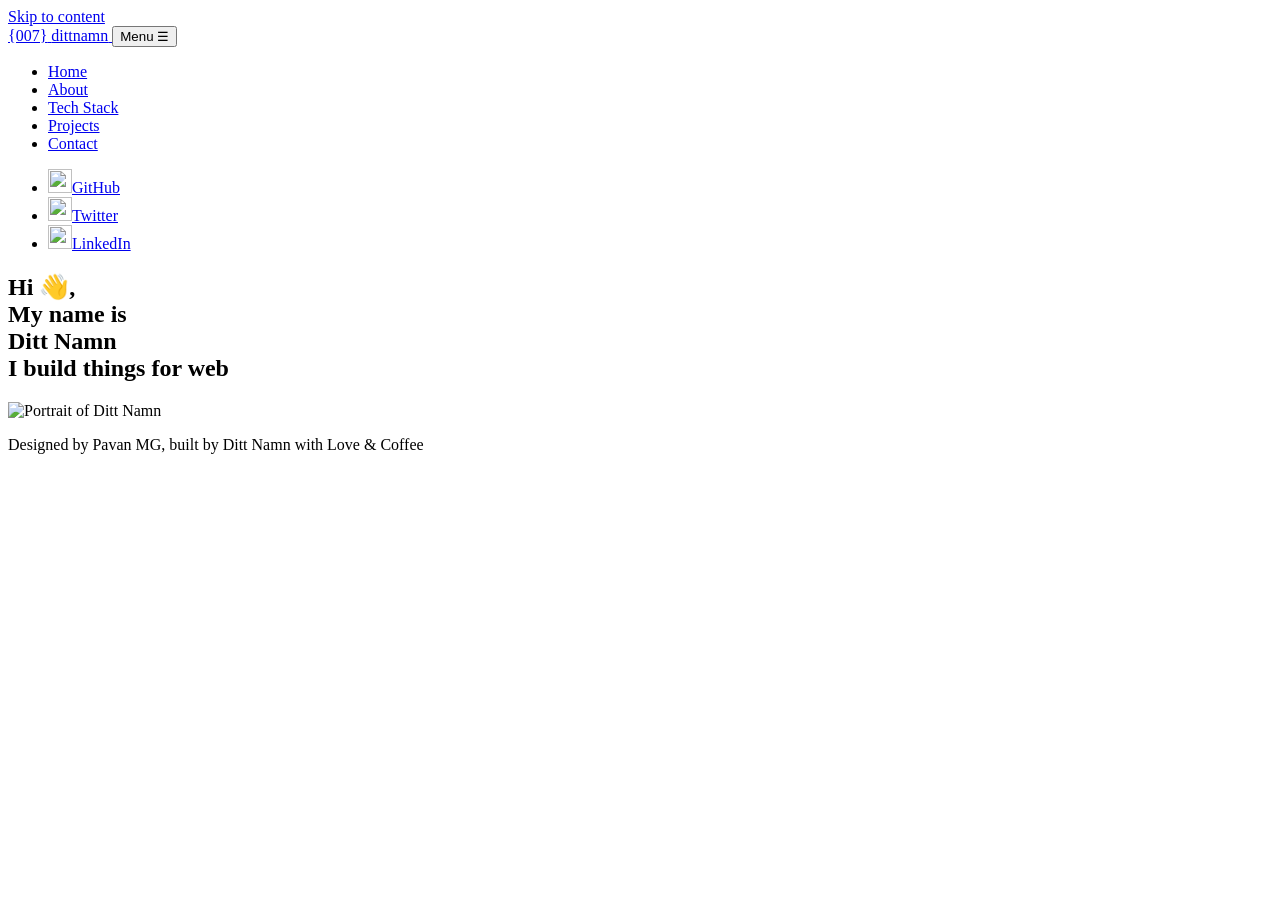
==== index.html @ 5b817834 "Add index.html file to project" ====
<!DOCTYPE html>
<html lang="en">
<head>
  <meta charset="utf-8">
  <meta name="viewport" content="width=device-width, initial-scale=1">
  <title>Home | Abdul</title>
  <meta name="description" content="Portfolio for Ditt Namn, web developer.">
<link rel="preconnect" href="https://fonts.googleapis.com">
<link rel="preconnect" href="https://fonts.gstatic.com" crossorigin>
<link href="https://fonts.googleapis.com/css2?family=Poppins:ital,wght@0,100;0,200;0,300;0,400;0,500;0,600;0,700;0,800;0,900;1,100;1,200;1,300;1,400;1,500;1,600;1,700;1,800;1,900&display=swap" rel="stylesheet">
  <link rel="stylesheet" href="css/base.css">
  <link rel="stylesheet" href="css/home.css">
  <script>document.documentElement.classList.add("js");</script>
</head>
<body>
  <a class="skip-link" href="#main">Skip to content</a>
  <header class="site-header">
    <div class="site-header__inner container">
      <a class="logo" href="index.html" aria-label="Ditt Namn, go to the home page">
        <span class="logo__code">&#123;007&#125;</span>
        <span class="logo__name">dittnamn</span>
      </a>
      <button class="menu-toggle" type="button" aria-expanded="false" aria-controls="site-nav">
        <span class="visually-hidden">Menu</span>
        <span class="menu-toggle__icon" aria-hidden="true">&#9776;</span>
      </button>
      <nav id="site-nav" class="site-nav" aria-label="Main">
        <ul class="site-nav__list">
          <li><a href="index.html" aria-current="page">Home</a></li>
          <li><a href="about.html">About</a></li>
          <li><a href="tech-stack.html">Tech Stack</a></li>
          <li><a href="projects.html">Projects</a></li>
          <li><a href="contact.html">Contact</a></li>
        </ul>
        <ul class="social-list">
          <li><a href="https://github.com/" class="social-list__link"><img src="images/icons/github.svg" alt="" width="24" height="24"><span class="visually-hidden">GitHub</span></a></li>
          <li><a href="https://x.com/" class="social-list__link"><img src="images/icons/twitter.svg" alt="" width="24" height="24"><span class="visually-hidden">Twitter</span></a></li>
          <li><a href="https://www.linkedin.com/" class="social-list__link"><img src="images/icons/linkedin.svg" alt="" width="24" height="24"><span class="visually-hidden">LinkedIn</span></a></li>
        </ul>
      </nav>
    </div>
  </header>

  <main id="main" class="container">
    <section class="hero" aria-labelledby="hero-title">
      <h1 id="hero-title" class="hero__title">
        Hi <span aria-hidden="true">&#128075;</span>,<br>
        My name is<br>
        <span class="hero__name">Ditt Namn</span><br>
        I build things for web
      </h1>
      <div class="hero__photo">
        <img src="images/profile.svg" alt="Portrait of Ditt Namn" width="320" height="320">
      </div>
    </section>
  </main>

  <footer class="site-footer">
    <p>Designed by Pavan MG, built by Ditt Namn with Love &amp; Coffee</p>
  </footer>
  <script src="js/menu.js"></script>
</body>
</html>
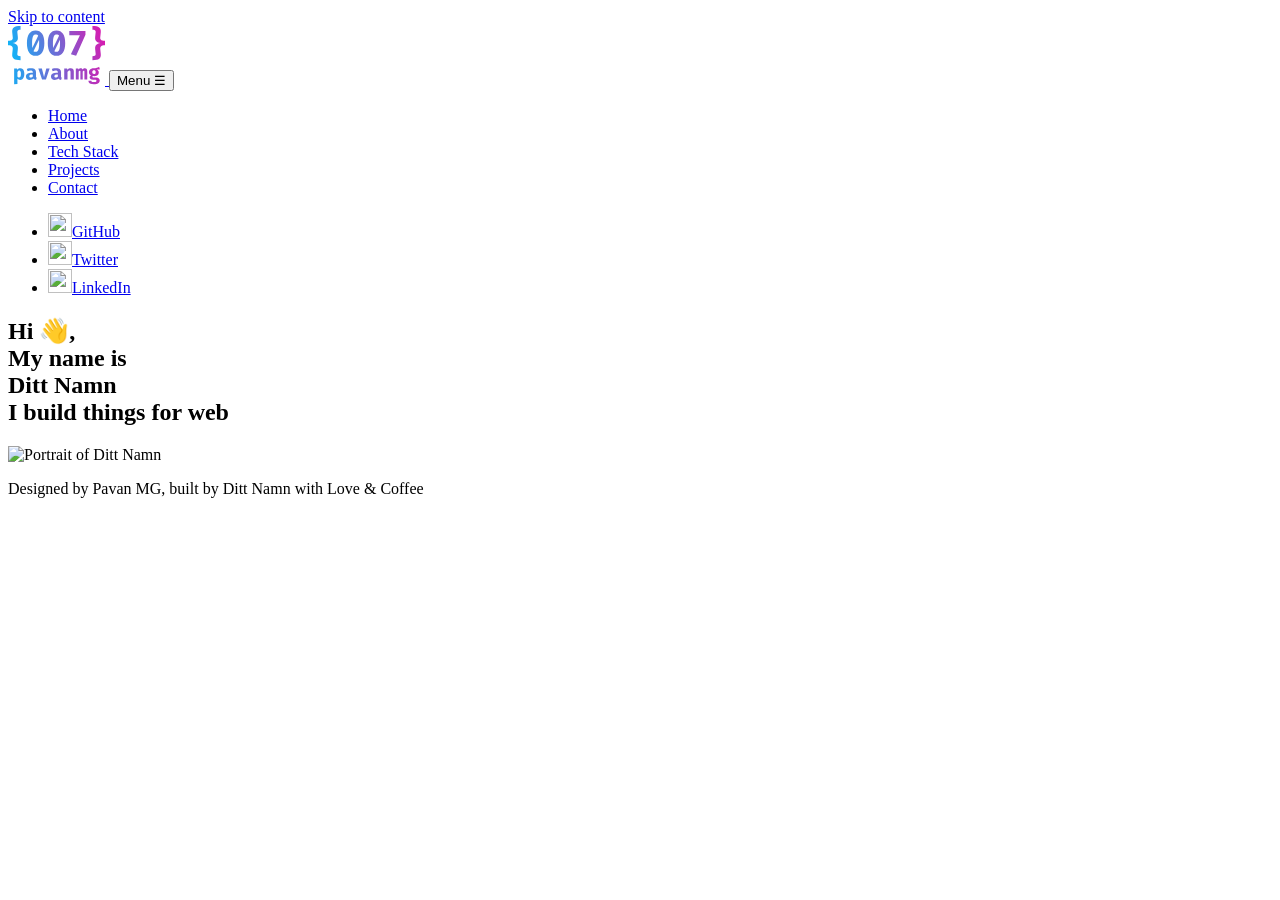
==== commit 4ad5e0ca: "added all html files" ====
--- a/index.html
+++ b/index.html
@@ -10,15 +10,13 @@
 <link href="https://fonts.googleapis.com/css2?family=Poppins:ital,wght@0,100;0,200;0,300;0,400;0,500;0,600;0,700;0,800;0,900;1,100;1,200;1,300;1,400;1,500;1,600;1,700;1,800;1,900&display=swap" rel="stylesheet">
   <link rel="stylesheet" href="css/base.css">
   <link rel="stylesheet" href="css/home.css">
-  <script>document.documentElement.classList.add("js");</script>
 </head>
 <body>
   <a class="skip-link" href="#main">Skip to content</a>
   <header class="site-header">
     <div class="site-header__inner container">
       <a class="logo" href="index.html" aria-label="Ditt Namn, go to the home page">
-        <span class="logo__code">&#123;007&#125;</span>
-        <span class="logo__name">dittnamn</span>
+        <img src="images/portfolio-logo.svg" alt="007 Logo">
       </a>
       <button class="menu-toggle" type="button" aria-expanded="false" aria-controls="site-nav">
         <span class="visually-hidden">Menu</span>
@@ -58,6 +56,5 @@
   <footer class="site-footer">
     <p>Designed by Pavan MG, built by Ditt Namn with Love &amp; Coffee</p>
   </footer>
-  <script src="js/menu.js"></script>
 </body>
 </html>
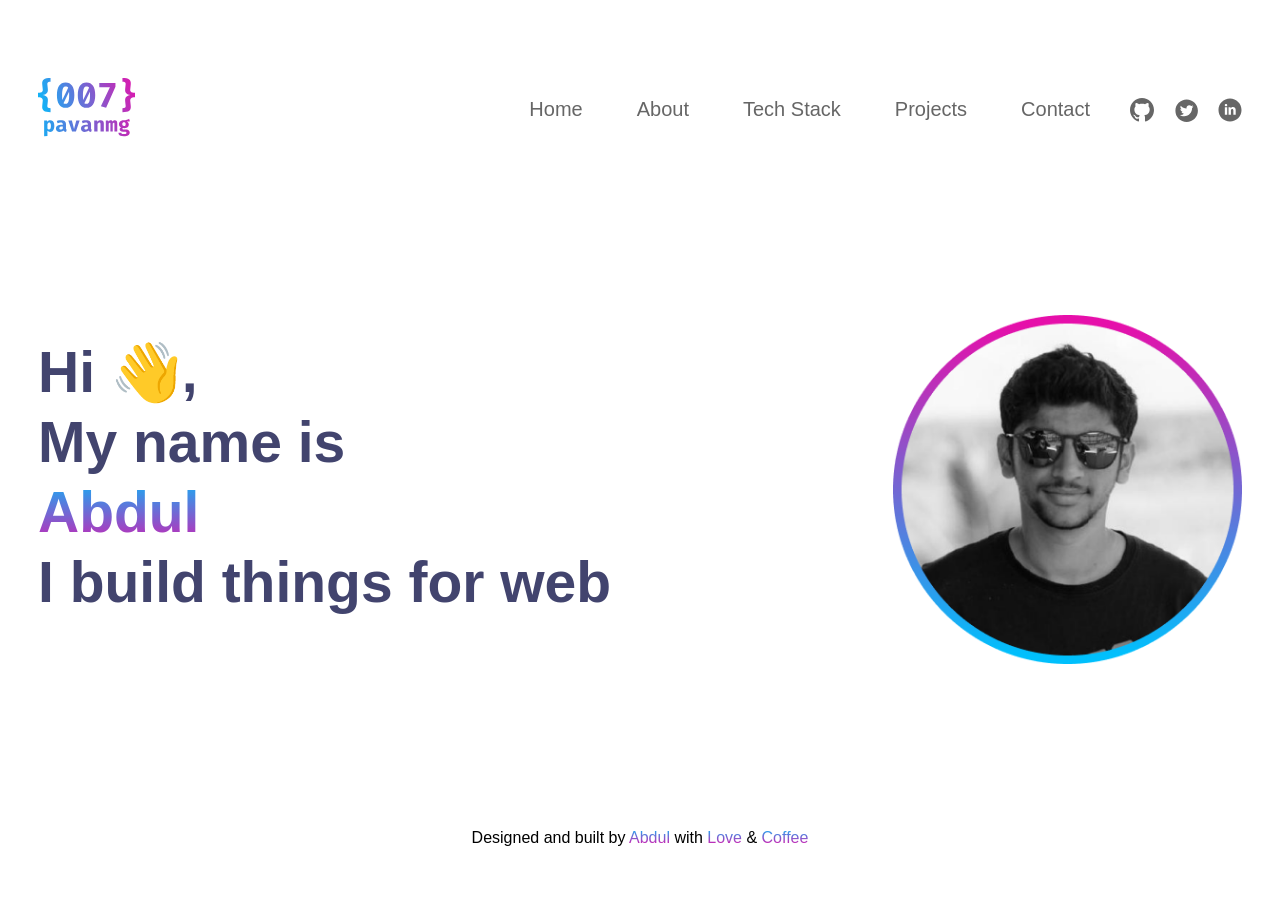
==== commit c6577cb9: "Home page changes" ====
--- a/index.html
+++ b/index.html
@@ -4,7 +4,7 @@
   <meta charset="utf-8">
   <meta name="viewport" content="width=device-width, initial-scale=1">
   <title>Home | Abdul</title>
-  <meta name="description" content="Portfolio for Ditt Namn, web developer.">
+  <meta name="description" content="Portfolio for Abdul,fullstack developer.">
 <link rel="preconnect" href="https://fonts.googleapis.com">
 <link rel="preconnect" href="https://fonts.gstatic.com" crossorigin>
 <link href="https://fonts.googleapis.com/css2?family=Poppins:ital,wght@0,100;0,200;0,300;0,400;0,500;0,600;0,700;0,800;0,900;1,100;1,200;1,300;1,400;1,500;1,600;1,700;1,800;1,900&display=swap" rel="stylesheet">
@@ -12,10 +12,10 @@
   <link rel="stylesheet" href="css/home.css">
 </head>
 <body>
-  <a class="skip-link" href="#main">Skip to content</a>
+  <!-- <a class="skip-link" href="#main">Skip to content</a> -->
   <header class="site-header">
     <div class="site-header__inner container">
-      <a class="logo" href="index.html" aria-label="Ditt Namn, go to the home page">
+      <a class="logo" href="index.html" aria-label="Abdul, go to the home page">
         <img src="images/portfolio-logo.svg" alt="007 Logo">
       </a>
       <button class="menu-toggle" type="button" aria-expanded="false" aria-controls="site-nav">
@@ -31,9 +31,9 @@
           <li><a href="contact.html">Contact</a></li>
         </ul>
         <ul class="social-list">
-          <li><a href="https://github.com/" class="social-list__link"><img src="images/icons/github.svg" alt="" width="24" height="24"><span class="visually-hidden">GitHub</span></a></li>
-          <li><a href="https://x.com/" class="social-list__link"><img src="images/icons/twitter.svg" alt="" width="24" height="24"><span class="visually-hidden">Twitter</span></a></li>
-          <li><a href="https://www.linkedin.com/" class="social-list__link"><img src="images/icons/linkedin.svg" alt="" width="24" height="24"><span class="visually-hidden">LinkedIn</span></a></li>
+          <li><a href="https://github.com/" class="social-list__link"><img src="images/github-icon.svg" alt="" width="24" height="24"><span class="visually-hidden"></span></a></li>
+          <li><a href="https://x.com/" class="social-list__link"><img src="images/x-icon.svg" alt="" width="24" height="24"><span class="visually-hidden"></span></a></li>
+          <li><a href="https://www.linkedin.com/" class="social-list__link"><img src="images/linkedin-icon.svg" alt="" width="24" height="24"><span class="visually-hidden"></span></a></li>
         </ul>
       </nav>
     </div>
@@ -44,17 +44,17 @@
       <h1 id="hero-title" class="hero__title">
         Hi <span aria-hidden="true">&#128075;</span>,<br>
         My name is<br>
-        <span class="hero__name">Ditt Namn</span><br>
+        <span class="hero__name">Abdul</span><br>
         I build things for web
       </h1>
       <div class="hero__photo">
-        <img src="images/profile.svg" alt="Portrait of Ditt Namn" width="320" height="320">
+        <img src="images/person-image.png" alt="Portrait of Abdul" width="349" height="349">
       </div>
     </section>
   </main>
 
   <footer class="site-footer">
-    <p>Designed by Pavan MG, built by Ditt Namn with Love &amp; Coffee</p>
+    <p>Designed and built by <span class="gradient-footer-text">Abdul</span> with <span class="gradient-footer-text">Love </span> &amp; <span class="gradient-footer-text">Coffee</span> </p>
   </footer>
 </body>
 </html>
--- a/css/base.css
+++ b/css/base.css
@@ -0,0 +1,88 @@
+/* ===== Variables ===== */
+:root {
+  --color-bg: #ffffff;
+  --color-text: #333333;
+  --color-heading: #666666;
+  --color-muted: #595959;
+  --color-accent: #4f46e5;
+  --color-accent-alt: #c026d3;
+  --color-border: #e4e4e7;
+  --color-badge-bg: #d9f7d9;
+  --color-badge-text: #14532d;
+  --color-focus: #4f46e5;
+
+  --font-main:  "Poppins", sans-serif;
+  --font-header: "DM Sans", sans-serif;
+  --space-s: 0.5rem;
+  --space-m: 1rem;
+  --space-l: 2rem;
+  --space-xl: 4rem;
+  --radius: 0.5rem;
+}
+body{
+    font-family: var(--font-main);
+    max-width: 1204px;
+    margin: 0 auto;
+     min-height: 100vh;
+  display: flex;
+  flex-direction: column;
+}
+main{
+    flex: 1;
+}
+a{
+    text-decoration: none;
+}
+header{
+    font-family: var(--font-header);
+    padding-top: 78px;
+}
+.menu-toggle{
+    display: none;
+}
+ul{
+    list-style: none;
+}
+.site-header__inner{
+    display: flex;
+    align-items: center;
+    justify-content: space-between;
+}
+.site-nav{
+    display: flex;
+    align-items: center;
+
+}
+.site-nav__list{
+    display: flex;
+    align-items: center;
+    font-size: 20px;
+    font-weight: 500;
+}
+.site-nav__list li:not(:last-child) {
+    margin-right: 54px;
+}
+.site-nav__list a{
+
+    color: var(--color-heading);
+}
+.social-list{
+    display: flex;
+    align-items: center;
+    column-gap: 20px;
+}
+.social-list__link{
+    display: flex
+}
+footer{
+    display: flex;
+    justify-content: center;
+}
+.gradient-footer-text{
+      background: linear-gradient(#13B0F5, #E70FAA);
+    color: transparent;
+    background-clip: text;
+}
+footer p{
+    margin-bottom: 53px;
+}
--- a/css/home.css
+++ b/css/home.css
@@ -0,0 +1,29 @@
+:root{
+    --solid-heading:#42446E;
+}
+main{
+    display: flex;
+    align-content: center;
+    align-items: center;
+    width: 100%;
+}
+section{
+        display: flex;
+    justify-content: space-between;
+    flex: 1;
+}
+h1{
+    font-size: 57px;
+    font-weight: 700;
+    color: var(--solid-heading);
+    line-height: 70px;
+}
+.hero__name{
+    background: linear-gradient(#13B0F5, #CA24B4);
+    color: transparent;
+    background-clip: text;
+}
+.hero__photo{
+    display: flex;
+    align-items: flex-end;
+}
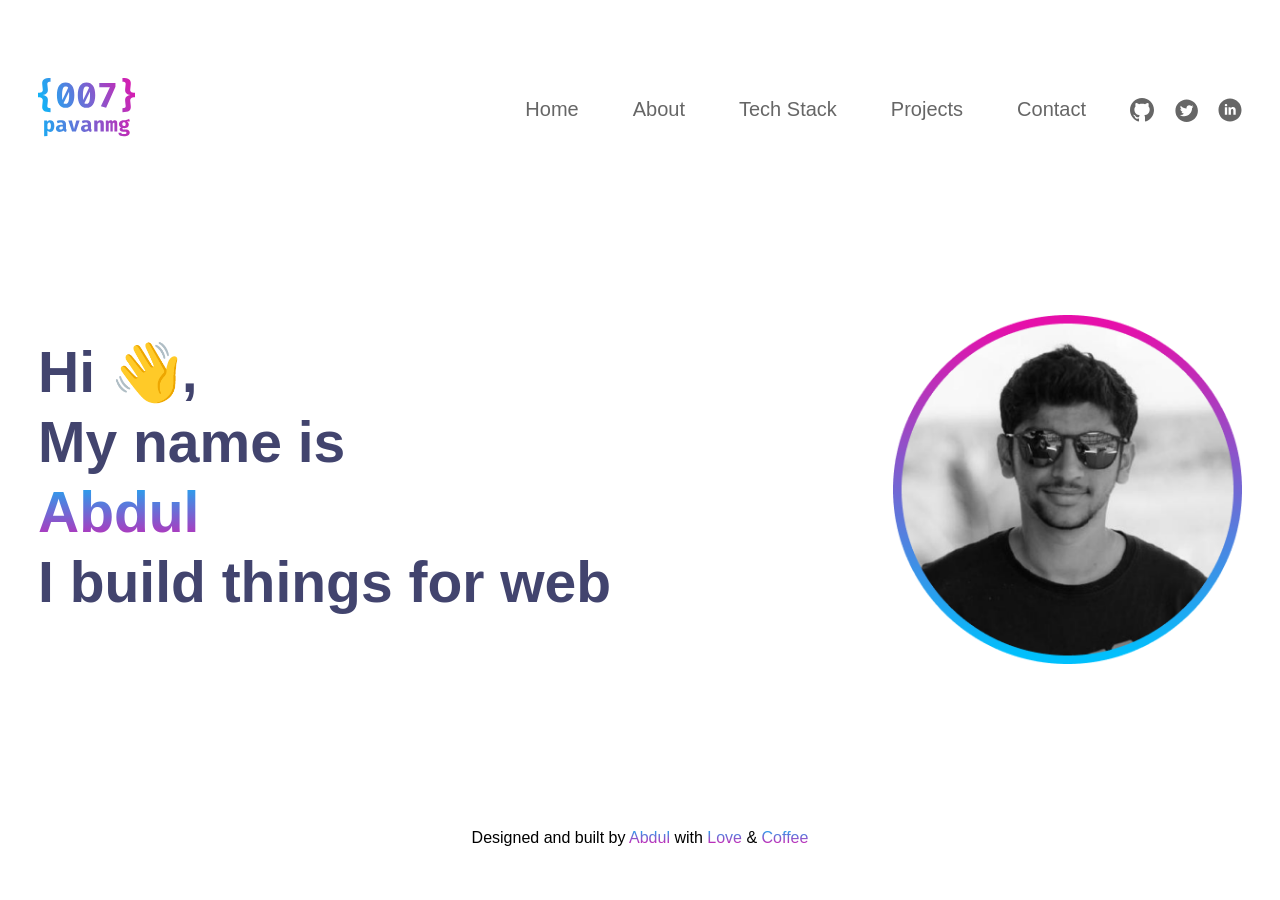
==== commit a23058d7: "Responsive changes" ====
--- a/index.html
+++ b/index.html
@@ -18,12 +18,9 @@
       <a class="logo" href="index.html" aria-label="Abdul, go to the home page">
         <img src="images/portfolio-logo.svg" alt="007 Logo">
       </a>
-      <button class="menu-toggle" type="button" aria-expanded="false" aria-controls="site-nav">
-        <span class="visually-hidden">Menu</span>
-        <span class="menu-toggle__icon" aria-hidden="true">&#9776;</span>
-      </button>
       <nav id="site-nav" class="site-nav" aria-label="Main">
         <ul class="site-nav__list">
+      
           <li><a href="index.html" aria-current="page">Home</a></li>
           <li><a href="about.html">About</a></li>
           <li><a href="tech-stack.html">Tech Stack</a></li>
@@ -36,6 +33,10 @@
           <li><a href="https://www.linkedin.com/" class="social-list__link"><img src="images/linkedin-icon.svg" alt="" width="24" height="24"><span class="visually-hidden"></span></a></li>
         </ul>
       </nav>
+          <button class="menu-toggle" type="button" aria-expanded="false" aria-controls="site-nav">
+            <span class="visually-hidden">Menu</span>
+            <span class="menu-toggle__icon" aria-hidden="true">&#9776;</span>
+          </button>
     </div>
   </header>
 
--- a/css/base.css
+++ b/css/base.css
@@ -1,4 +1,3 @@
-/* ===== Variables ===== */
 :root {
   --color-bg: #ffffff;
   --color-text: #333333;
@@ -11,7 +10,7 @@
   --color-badge-text: #14532d;
   --color-focus: #4f46e5;
 
-  --font-main:  "Poppins", sans-serif;
+  --font-main: "Poppins", sans-serif;
   --font-header: "DM Sans", sans-serif;
   --space-s: 0.5rem;
   --space-m: 1rem;
@@ -19,70 +18,168 @@
   --space-xl: 4rem;
   --radius: 0.5rem;
 }
-body{
-    font-family: var(--font-main);
-    max-width: 1204px;
-    margin: 0 auto;
-     min-height: 100vh;
+
+body {
+  font-family: var(--font-main);
+  max-width: 1204px;
+  margin: 0 auto;
+  min-height: 100vh;
   display: flex;
   flex-direction: column;
 }
-main{
-    flex: 1;
+main {
+  flex: 1;
 }
-a{
-    text-decoration: none;
+a {
+  text-decoration: none;
 }
-header{
-    font-family: var(--font-header);
-    padding-top: 78px;
+ul {
+  list-style: none;
+  margin: 0;
+  padding: 0;
 }
-.menu-toggle{
-    display: none;
+.visually-hidden {
+  position: absolute;
+  width: 1px;
+  height: 1px;
+  margin: -1px;
+  padding: 0;
+  overflow: hidden;
+  clip: rect(0, 0, 0, 0);
+  white-space: nowrap;
+  border: 0;
 }
-ul{
-    list-style: none;
+
+header {
+  font-family: var(--font-header);
+  padding-top: 78px;
 }
-.site-header__inner{
+.menu-toggle {
+  display: none;
+}
+.site-header__inner {
+  display: flex;
+  align-items: center;
+  justify-content: space-between;
+}
+.site-nav {
+  display: flex;
+  align-items: center;
+}
+.site-nav__list {
+  display: flex;
+  align-items: center;
+  font-size: 20px;
+  font-weight: 500;
+}
+.site-nav__list li:not(:last-child) {
+  margin-right: 54px;
+}
+.site-nav__list a {
+  color: var(--color-heading);
+}
+.social-list {
+  display: flex;
+  align-items: center;
+  column-gap: 20px;
+  margin-left: 44px; 
+}
+.social-list__link {
+  display: flex;
+}
+
+/* ===== Footer ===== */
+footer {
+  display: flex;
+  justify-content: center;
+}
+.gradient-footer-text {
+  background: linear-gradient(#13B0F5, #E70FAA);
+  color: transparent;
+  background-clip: text;
+}
+footer p {
+  margin-bottom: 53px;
+}
+
+@media (max-width: 992px) {
+  header {
+    padding-top: 40px;
+  }
+  .site-header__inner {
+    padding-inline: var(--space-m);
+  }
+  .site-nav__list {
+    font-size: 16px;
+  }
+  .site-nav__list li:not(:last-child) {
+    margin-right: 24px;
+  }
+  .social-list {
+    column-gap: 14px;
+    margin-left: 24px;
+  }
+}
+
+@media (max-width: 600px) {
+  header {
+    padding-top: var(--space-m);
+  }
+
+  .site-header__inner {
+    flex-wrap: wrap;
+  }
+  .logo img {
+    height: 40px;
+    width: auto;
+  }
+
+  .menu-toggle {
     display: flex;
     align-items: center;
-    justify-content: space-between;
-}
-.site-nav{
+    background: none;
+    border: 0;
+    padding: 0;
+    font-size: 32px;
+    line-height: 1;
+    color: #000;
+    cursor: pointer;
+  }
+
+  .site-nav {
     display: flex;
-    align-items: center;
+    order: 3;
+    flex-basis: 100%;
+    flex-direction: column;
+    margin-top: var(--space-m);
+  }
 
-}
-.site-nav__list{
-    display: flex;
-    align-items: center;
-    font-size: 20px;
-    font-weight: 500;
-}
-.site-nav__list li:not(:last-child) {
-    margin-right: 54px;
-}
-.site-nav__list a{
+  .site-nav__list {
+    flex-direction: column;
+    gap: var(--space-s);
+    font-size: 18px;
+    text-align: center;
+  }
+  .site-nav__list li:not(:last-child) {
+    margin-right: 0;
+  }
+  .site-nav__list a {
+    color: #000;
+  }
 
-    color: var(--color-heading);
-}
-.social-list{
-    display: flex;
-    align-items: center;
-    column-gap: 20px;
-}
-.social-list__link{
-    display: flex
-}
-footer{
-    display: flex;
-    justify-content: center;
-}
-.gradient-footer-text{
-      background: linear-gradient(#13B0F5, #E70FAA);
-    color: transparent;
-    background-clip: text;
-}
-footer p{
-    margin-bottom: 53px;
+  .social-list {
+    width: 100%;
+    justify-content: space-around;
+    margin: var(--space-l) 0 0;
+  }
+  .social-list li:nth-child(1) { order: 3; }
+  .social-list li:nth-child(2) { order: 1; }
+  .social-list li:nth-child(3) { order: 2; }
+  .social-list__link img {
+    width: 32px;
+    height: 32px;
+  }
+  .container{
+        padding: 20px;
+    }
 }
--- a/css/home.css
+++ b/css/home.css
@@ -26,4 +26,16 @@
 .hero__photo{
     display: flex;
     align-items: flex-end;
+}
+@media (max-width: 600px) {
+    .site-nav{
+        margin-bottom: 200px;
+    }
+    
+    .hero{
+        flex-direction: column;
+    }
+    .hero__title{
+        font-size: 44px;
+    }
 }
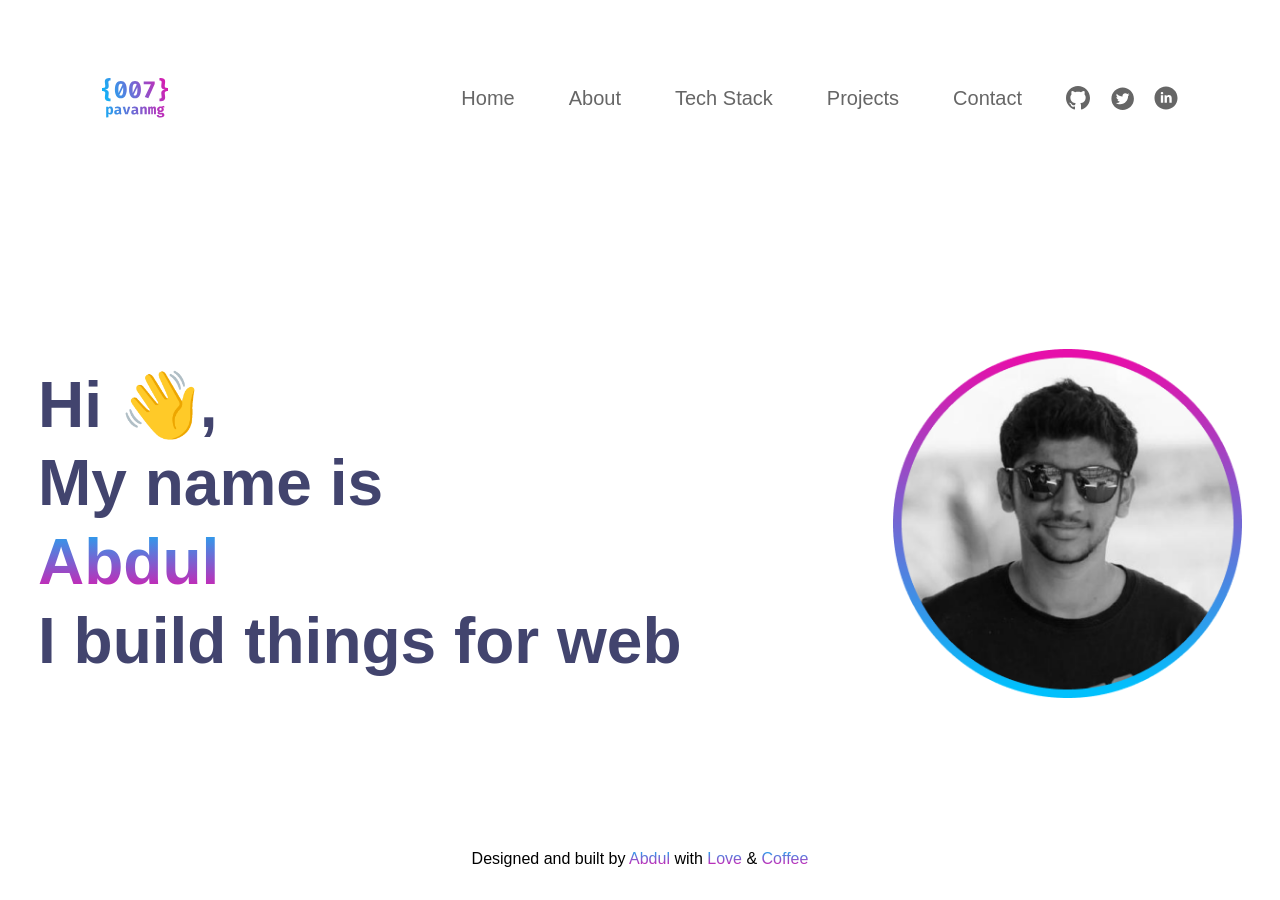
==== commit ba06b3a9: "Update HTML structure and CSS variables for improved styling and accessibility" ====
--- a/index.html
+++ b/index.html
@@ -28,9 +28,12 @@
           <li><a href="contact.html">Contact</a></li>
         </ul>
         <ul class="social-list">
-          <li><a href="https://github.com/" class="social-list__link"><img src="images/github-icon.svg" alt="" width="24" height="24"><span class="visually-hidden"></span></a></li>
-          <li><a href="https://x.com/" class="social-list__link"><img src="images/x-icon.svg" alt="" width="24" height="24"><span class="visually-hidden"></span></a></li>
-          <li><a href="https://www.linkedin.com/" class="social-list__link"><img src="images/linkedin-icon.svg" alt="" width="24" height="24"><span class="visually-hidden"></span></a></li>
+          <li><a href="https://github.com/" class="social-list__link"><img src="images/github-icon.svg" alt="" width="24" height="24">
+            <span class="visually-hidden">Github</span></a></li>
+          <li><a href="https://x.com/" class="social-list__link"><img src="images/x-icon.svg" alt="" width="24" height="24">
+            <span class="visually-hidden">X</span></a></li>
+          <li><a href="https://www.linkedin.com/" class="social-list__link"><img src="images/linkedin-icon.svg" alt="" width="24" height="24">
+          <span class="visually-hidden">Linkedin</span></a></li>
         </ul>
       </nav>
           <button class="menu-toggle" type="button" aria-expanded="false" aria-controls="site-nav">
--- a/css/base.css
+++ b/css/base.css
@@ -9,6 +9,16 @@
   --color-badge-bg: #d9f7d9;
   --color-badge-text: #14532d;
   --color-focus: #4f46e5;
+  --color-primary: #42446e;
+  --color-heading: #666;
+  --color-muted: #a7a7a7;
+  --color-border: #ebeaed;
+  --color-badge-bg: #d7ffe0;
+  --color-badge-text: #018c0f;
+  --color-gradient-start: #13b0f5;
+  --color-gradient-end: #e70faa;
+  --color-text: #000;
+  --color-contact-heading: #1e0e62;
 
   --font-main: "Poppins", sans-serif;
   --font-header: "DM Sans", sans-serif;
@@ -19,25 +29,44 @@
   --radius: 0.5rem;
 }
 
+*,
+*::before,
+*::after {
+  box-sizing: border-box;
+}
+
 body {
+  display: flex;
+  flex-direction: column;
+  width: 100%;
+  max-width: 1204px;
+  min-height: 100vh;
+  margin: 0 auto;
+  background: var(--color-bg);
+  color: var(--color-text);
   font-family: var(--font-main);
-  max-width: 1204px;
-  margin: 0 auto;
-  min-height: 100vh;
-  display: flex;
-  flex-direction: column;
-}
+}
+
 main {
   flex: 1;
 }
+
+.container {
+  width: 100%;
+  margin-inline: auto;
+  padding-inline: var(--space-m);
+}
+
 a {
   text-decoration: none;
 }
+
 ul {
-  list-style: none;
   margin: 0;
   padding: 0;
-}
+  list-style: none;
+}
+
 .visually-hidden {
   position: absolute;
   width: 1px;
@@ -51,135 +80,159 @@
 }
 
 header {
+  padding-top: var(--space-m);
   font-family: var(--font-header);
-  padding-top: 78px;
-}
+}
+
+.logo img {
+  display: block;
+  width: auto;
+  height: 40px;
+}
+
+.site-header__inner {
+  display: flex;
+  flex-wrap: wrap;
+  align-items: center;
+  justify-content: space-between;
+}
+
 .menu-toggle {
-  display: none;
-}
-.site-header__inner {
-  display: flex;
-  align-items: center;
-  justify-content: space-between;
-}
+  display: flex;
+  align-items: center;
+  justify-content: center;
+  padding: 0;
+  border: 0;
+  background: none;
+  color: var(--color-text);
+  font-size: 32px;
+  line-height: 1;
+  cursor: pointer;
+}
+
 .site-nav {
   display: flex;
-  align-items: center;
-}
+  flex-basis: 100%;
+  flex-direction: column;
+  align-items: center;
+  order: 3;
+  margin-top: var(--space-m);
+}
+
 .site-nav__list {
   display: flex;
-  align-items: center;
-  font-size: 20px;
+  flex-direction: column;
+  align-items: center;
+  gap: var(--space-s);
+  font-size: 18px;
   font-weight: 500;
-}
-.site-nav__list li:not(:last-child) {
-  margin-right: 54px;
-}
+  text-align: center;
+}
+
 .site-nav__list a {
   color: var(--color-heading);
 }
+
 .social-list {
   display: flex;
   align-items: center;
-  column-gap: 20px;
-  margin-left: 44px; 
-}
+  justify-content: space-around;
+  width: 100%;
+  margin-top: var(--space-l);
+}
+
 .social-list__link {
   display: flex;
 }
 
-/* ===== Footer ===== */
+.social-list__link img {
+  width: 32px;
+  height: 32px;
+}
+
 footer {
   display: flex;
   justify-content: center;
-}
+  padding-inline: var(--space-m);
+  text-align: center;
+}
+
 .gradient-footer-text {
-  background: linear-gradient(#13B0F5, #E70FAA);
+  background: linear-gradient(var(--color-gradient-start),var(--color-gradient-end));
   color: transparent;
   background-clip: text;
 }
+
 footer p {
-  margin-bottom: 53px;
-}
-
-@media (max-width: 992px) {
+  margin: 0 0 2rem;
+}
+
+@media (min-width: 601px) {
+  header{
+        padding: 4.875rem 4rem;
+    }
+  .container {
+    padding-inline: var(--space-l);
+  }
+
   header {
-    padding-top: 40px;
-  }
+    padding-top: 2.5rem;
+  }
+
   .site-header__inner {
-    padding-inline: var(--space-m);
-  }
+    flex-wrap: nowrap;
+  }
+
+  .menu-toggle {
+    display: none;
+  }
+
+  .site-nav {
+    flex-basis: auto;
+    flex-direction: row;
+    order: initial;
+    margin-top: 0;
+  }
+
   .site-nav__list {
+    flex-direction: row;
+    gap: 1.5rem;
     font-size: 16px;
   }
+
+  .social-list {
+    width: auto;
+    justify-content: initial;
+    gap: 14px;
+    margin: 0 0 0 1.5rem;
+  }
+
+  .social-list__link img {
+    width: 24px;
+    height: 24px;
+  }
+}
+
+@media (min-width: 993px) {
+  .container {
+    padding-inline: 0;
+  }
+
+  header {
+    padding-top: 4.875rem;
+  }
+
+  .site-nav__list {
+    gap: 0;
+    font-size: 20px;
+  }
+
   .site-nav__list li:not(:last-child) {
-    margin-right: 24px;
-  }
+    margin-right: 54px;
+  }
+
   .social-list {
-    column-gap: 14px;
-    margin-left: 24px;
-  }
-}
-
-@media (max-width: 600px) {
-  header {
-    padding-top: var(--space-m);
-  }
-
-  .site-header__inner {
-    flex-wrap: wrap;
-  }
-  .logo img {
-    height: 40px;
-    width: auto;
-  }
-
-  .menu-toggle {
-    display: flex;
-    align-items: center;
-    background: none;
-    border: 0;
-    padding: 0;
-    font-size: 32px;
-    line-height: 1;
-    color: #000;
-    cursor: pointer;
-  }
-
-  .site-nav {
-    display: flex;
-    order: 3;
-    flex-basis: 100%;
-    flex-direction: column;
-    margin-top: var(--space-m);
-  }
-
-  .site-nav__list {
-    flex-direction: column;
-    gap: var(--space-s);
-    font-size: 18px;
-    text-align: center;
-  }
-  .site-nav__list li:not(:last-child) {
-    margin-right: 0;
-  }
-  .site-nav__list a {
-    color: #000;
-  }
-
-  .social-list {
-    width: 100%;
-    justify-content: space-around;
-    margin: var(--space-l) 0 0;
-  }
-  .social-list li:nth-child(1) { order: 3; }
-  .social-list li:nth-child(2) { order: 1; }
-  .social-list li:nth-child(3) { order: 2; }
-  .social-list__link img {
-    width: 32px;
-    height: 32px;
-  }
-  .container{
-        padding: 20px;
-    }
+    gap: 20px;
+    margin-left: 44px;
+  }
 }
--- a/css/home.css
+++ b/css/home.css
@@ -1,32 +1,75 @@
-:root{
-    --solid-heading:#42446E;
+main {
+  display: flex;
+  align-items: center;
+  width: 100%;
 }
-main{
-    display: flex;
-    align-content: center;
-    align-items: center;
-    width: 100%;
-}
-section{
+
+section {
         display: flex;
     justify-content: space-between;
     flex: 1;
 }
-h1{
+
+h1 {
     font-size: 57px;
     font-weight: 700;
-    color: var(--solid-heading);
+    color: var(--color-primary);
     line-height: 70px;
 }
-.hero__name{
-    background: linear-gradient(#13B0F5, #CA24B4);
-    color: transparent;
-    background-clip: text;
+
+.hero {
+  display: flex;
+  flex: 1;
+  flex-direction: column;
+  align-items: center;
+  justify-content: space-between;
+  gap: 2rem;
 }
-.hero__photo{
-    display: flex;
+
+.hero__title {
+  margin: 0;
+  color: var(--color-primary);
+  font-size: 8vw;
+  font-weight: 700;
+  line-height: 1.25;
+}
+
+.hero__name {
+  background: linear-gradient(var(--color-gradient-start), var(--color-gradient-end));
+  color: transparent;
+  background-clip: text;
+}
+
+.hero__photo {
+  display: flex;
+  justify-content: center;
+  width: 100%;
+}
+
+.hero__photo img {
+  display: block;
+  width: min(100%, 349px);
+  height: auto;
+}
+
+@media (min-width: 601px) {
+  .hero {
+    flex-direction: row;
+    gap: 2rem;
+  }
+
+  .hero__title {
+    font-size: 5vw;
+    line-height: 1.23;
+  }
+
+  .hero__photo {
     align-items: flex-end;
+    justify-content: flex-end;
+    flex: 0 1 349px;
+  }
 }
+
 @media (max-width: 600px) {
     .site-nav{
         margin-bottom: 200px;
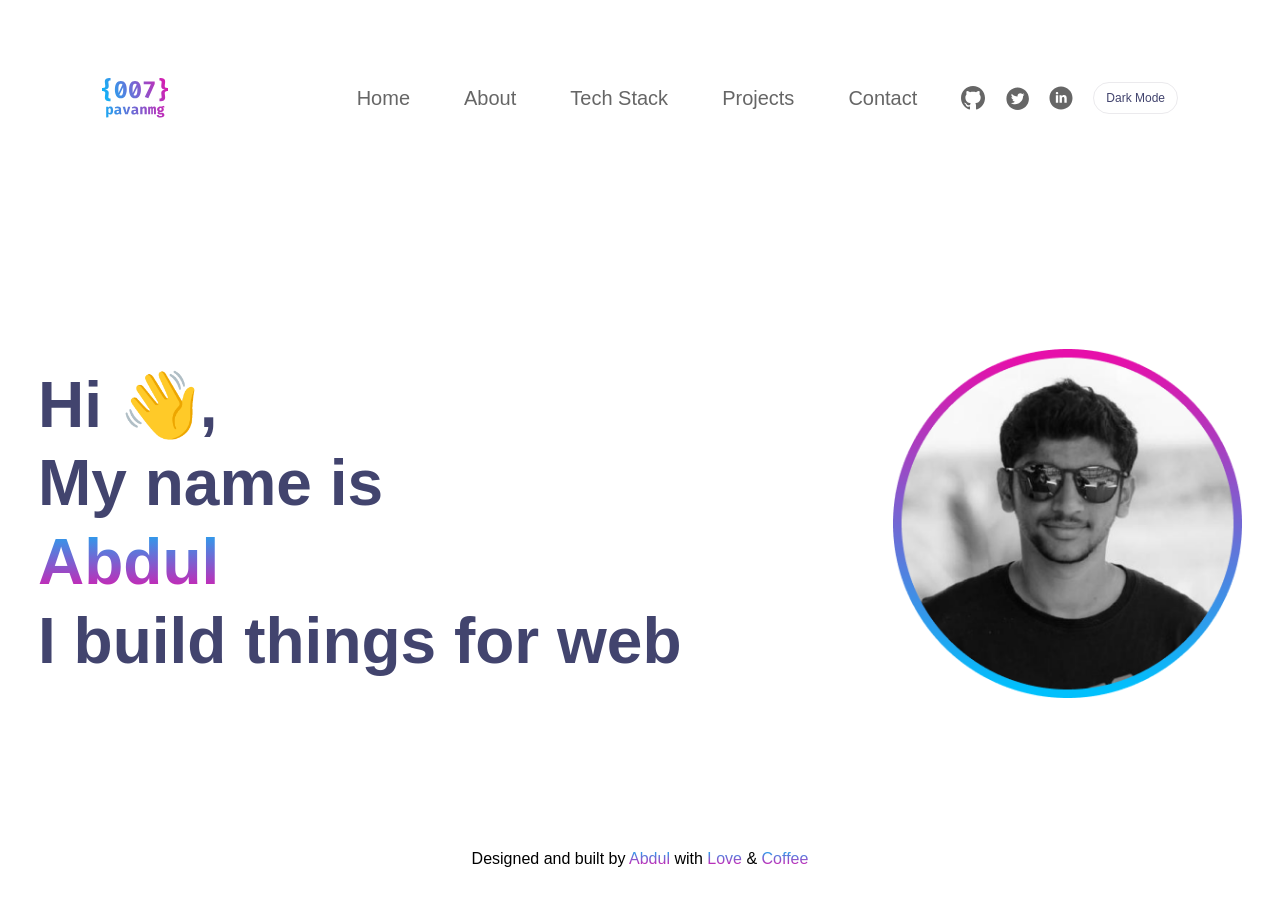
==== commit a4c57164: "Add dark mode toggle functionality and associated styles" ====
--- a/index.html
+++ b/index.html
@@ -34,6 +34,11 @@
             <span class="visually-hidden">X</span></a></li>
           <li><a href="https://www.linkedin.com/" class="social-list__link"><img src="images/linkedin-icon.svg" alt="" width="24" height="24">
           <span class="visually-hidden">Linkedin</span></a></li>
+                    <li>
+             <button type="button" id="theme-toggle" aria-label="Switch to dark mode">
+              Dark Mode
+            </button>
+         </li>
         </ul>
       </nav>
           <button class="menu-toggle" type="button" aria-expanded="false" aria-controls="site-nav">
@@ -41,6 +46,7 @@
             <span class="menu-toggle__icon" aria-hidden="true">&#9776;</span>
           </button>
     </div>
+
   </header>
 
   <main id="main" class="container">
@@ -60,5 +66,6 @@
   <footer class="site-footer">
     <p>Designed and built by <span class="gradient-footer-text">Abdul</span> with <span class="gradient-footer-text">Love </span> &amp; <span class="gradient-footer-text">Coffee</span> </p>
   </footer>
+  <script src="js/theme.js" defer></script>
 </body>
 </html>
--- a/css/base.css
+++ b/css/base.css
@@ -29,6 +29,16 @@
   --radius: 0.5rem;
 }
 
+:root.dark-theme {
+    --color-bg: #17171f;
+    --color-text: #f5f5f5;
+    --color-heading: #d1d1d1;
+    --color-muted: #b5b5b5;
+    --color-primary: #b8baff;
+    --color-border: #444454;
+    --color-contact-heading: #d6caff;
+}
+
 *,
 *::before,
 *::after {
@@ -167,6 +177,48 @@
   margin: 0 0 2rem;
 }
 
+.status {
+  margin: 0.75rem 0 0;
+  color: var(--color-heading);
+}
+
+.status--error {
+  color: #b00020;
+}
+
+#theme-toggle {
+    display: inline-flex;
+    align-items: center;
+    justify-content: center;
+    padding: 0.5rem 0.75rem;
+    border: 1px solid var(--color-border);
+    border-radius: 25px;
+    background-color: var(--color-bg);
+    color: var(--color-primary);
+    font-family: var(--font-main);
+    font-size: 0.75rem;
+    font-weight: 500;
+    white-space: nowrap;
+    cursor: pointer;
+}
+
+#theme-toggle:hover {
+    background-color: var(--color-primary);
+    color: var(--color-bg);
+}
+
+#theme-toggle:focus-visible {
+    outline: 3px solid var(--color-focus);
+    outline-offset: 3px;
+}
+
+.social-list {
+    flex-wrap: wrap;
+    justify-content: center;
+    gap: 1rem;
+}
+
+
 @media (min-width: 601px) {
   header{
         padding: 4.875rem 4rem;
@@ -211,6 +263,9 @@
     width: 24px;
     height: 24px;
   }
+  .social-list {
+        flex-wrap: nowrap;
+  }
 }
 
 @media (min-width: 993px) {
